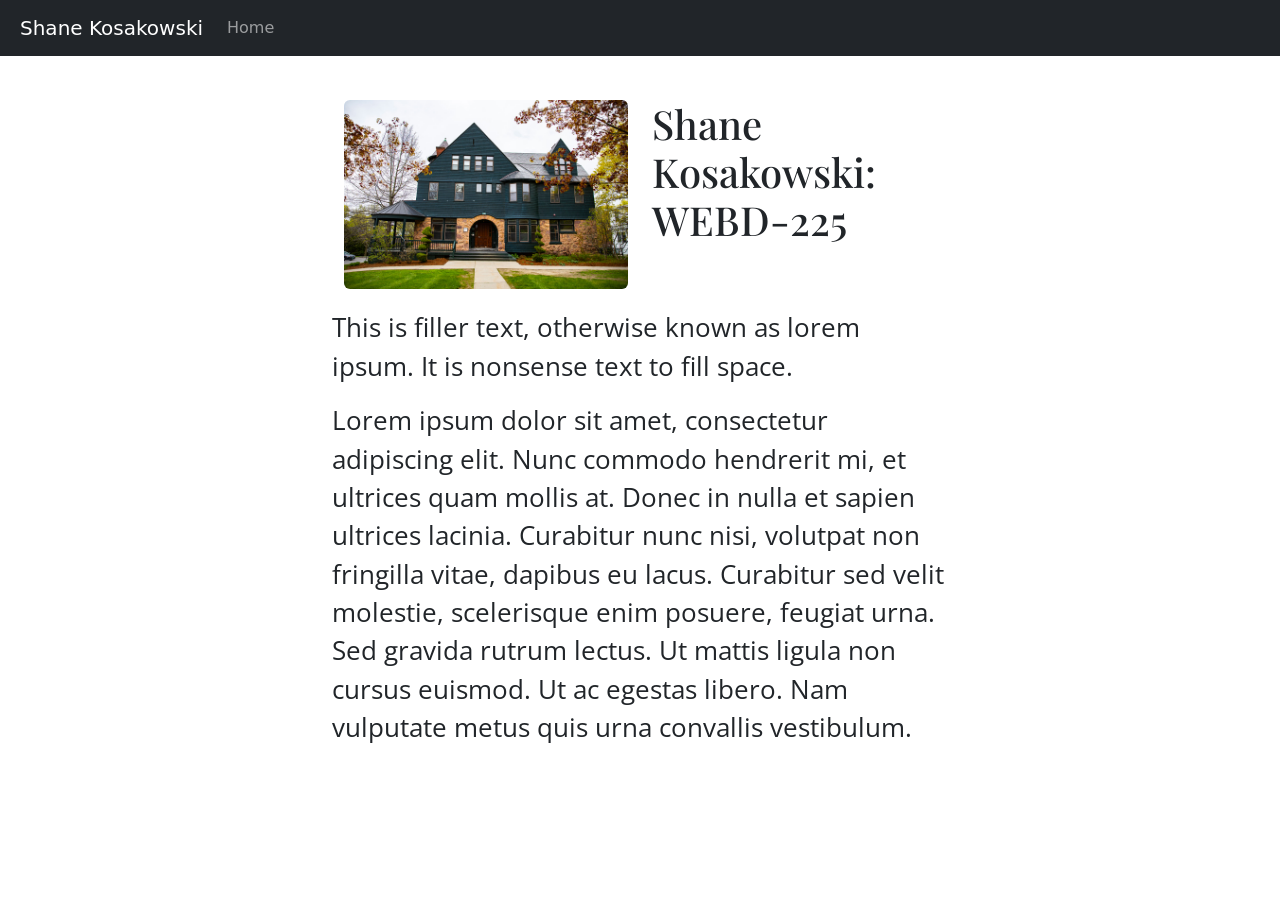
==== index.html @ 90406fc1 "Add files via upload" ====
<!doctype html>
<html lang="en">
<head>
  <meta charset="utf-8">
  <meta name="viewport" content="width=device-width, initial-scale=1, shrink-to-fit=no">
  <meta name="description" content="">
  <meta name="author" content="">
  <title>Shane Kosakowski</title>
  <link rel="canonical" href="https://getbootstrap.com/docs/4.0/examples/starter-template/">
  <!-- Bootstrap core CSS -->
  <link href="css/styles.css" rel="stylesheet">

  <!-- Custom styles for this template -->
  <link href="https://cdn.jsdelivr.net/npm/bootstrap@5.3.2/dist/css/bootstrap.min.css" rel="stylesheet">
</head>
<body>
<nav class="navbar navbar-expand-md navbar-dark bg-dark fixed-top">
  <a class="navbar-brand" href="#">Shane Kosakowski</a>
  <button class="navbar-toggler" type="button" data-toggle="collapse" data-target="#navbarsExampleDefault" aria-controls="navbarsExampleDefault" aria-expanded="false" aria-label="Toggle navigation">
    <span class="navbar-toggler-icon"></span>
  </button>
  <div class="collapse navbar-collapse" id="navbarsExampleDefault">
    <ul class="navbar-nav mr-auto">
      <li class="nav-item active">
        <a class="nav-link" href="index.html">Home</a>
      </li>
    </ul>
  </div>
</nav>

<main role="main" class="container-fluid">

  <div class="container home_2col">
    <div class="row">
      <div class="col">
        <img src="images/house.jpg" class="rounded d-block dibley" alt="...">
      </div>
      <div class="col">
        <h1>Shane Kosakowski: WEBD-225</h1>
      </div>
    </div>
  </div><!--end 2col-->

  <p>This is filler text, otherwise known as lorem ipsum. It is nonsense text to fill space.</p>
  <p> Lorem ipsum dolor sit amet, consectetur adipiscing elit. Nunc commodo hendrerit mi, et ultrices quam mollis at. Donec in nulla et sapien ultrices lacinia. Curabitur nunc nisi, volutpat non fringilla vitae, dapibus eu lacus. Curabitur sed velit molestie, scelerisque enim posuere, feugiat urna. Sed gravida rutrum lectus. Ut mattis ligula non cursus euismod. Ut ac egestas libero. Nam vulputate metus quis urna convallis vestibulum.</p>
</main><!-- /.container -->

<!-- Bootstrap core JavaScript
================================================== -->
<!-- Placed at the end of the document so the pages load faster -->
<script src="https://code.jquery.com/jquery-3.2.1.slim.min.js" integrity="sha384-KJ3o2DKtIkvYIK3UENzmM7KCkRr/rE9/Qpg6aAZGJwFDMVNA/GpGFF93hXpG5KkN" crossorigin="anonymous"></script>
<script src="https://cdn.jsdelivr.net/npm/popper.js@1.12.9/dist/umd/popper.min.js" integrity="sha384-ApNbgh9B+Y1QKtv3Rn7W3mgPxhU9K/ScQsAP7hUibX39j7fakFPskvXusvfa0b4Q" crossorigin="anonymous"></script>
<script src="https://cdn.jsdelivr.net/npm/bootstrap@5.3.3/dist/js/bootstrap.bundle.min.js" integrity="sha384-YvpcrYf0tY3lHB60NNkmXc5s9fDVZLESaAA55NDzOxhy9GkcIdslK1eN7N6jIeHz" crossorigin="anonymous"></script>

</body>
</html>
---- css/styles.css ----
@import url('https://fonts.googleapis.com/css2?family=Open+Sans:wght@300&family=Playfair+Display&display=swap');


/*GLOBAL*/
body {
    padding-top: 5rem;

}

h1,h2,h3,h4,h5,h6 {
    font-family: 'Playfair Display', serif;
}


main {
    padding: 20px;
}
main.container-fluid {
    width: 50%;
}

p {
    font-family: 'Open Sans', sans-serif;
    font-size: 1.6rem;
}

nav {
    margin-bottom: 120px;
}

.navbar-brand {
    margin-left: 20px;
}

button.navbar-toggler{
margin-right: 10px;
}

.home_2col {
    margin-bottom: 20px;
}

img.dibley {
    max-width: 100%
}
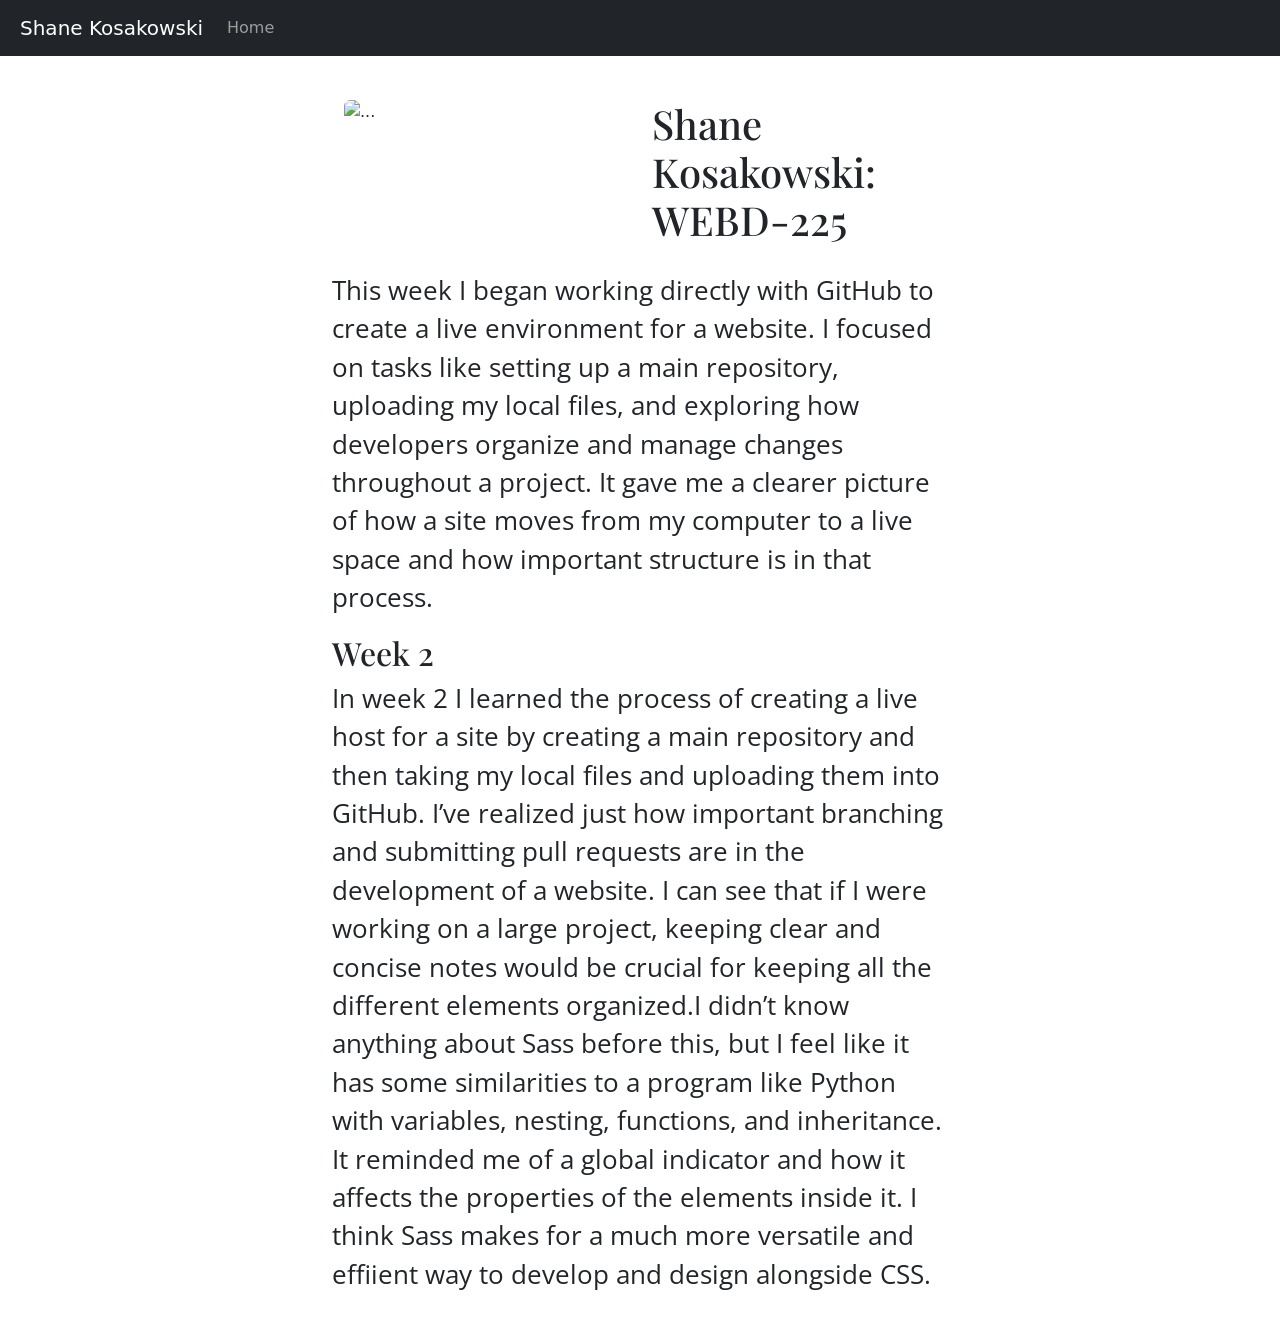
==== commit c925820c: "Revise text in index.html for learning updates Removed an image and replaced it with carnivour_plant" ====
--- a/index.html
+++ b/index.html
@@ -33,7 +33,7 @@
   <div class="container home_2col">
     <div class="row">
       <div class="col">
-        <img src="images/house.jpg" class="rounded d-block dibley" alt="...">
+        <img src="images/carnivour_plant.jpg" class="rounded d-block dibley" alt="...">
       </div>
       <div class="col">
         <h1>Shane Kosakowski: WEBD-225</h1>
@@ -41,8 +41,17 @@
     </div>
   </div><!--end 2col-->
 
-  <p>This is filler text, otherwise known as lorem ipsum. It is nonsense text to fill space.</p>
-  <p> Lorem ipsum dolor sit amet, consectetur adipiscing elit. Nunc commodo hendrerit mi, et ultrices quam mollis at. Donec in nulla et sapien ultrices lacinia. Curabitur nunc nisi, volutpat non fringilla vitae, dapibus eu lacus. Curabitur sed velit molestie, scelerisque enim posuere, feugiat urna. Sed gravida rutrum lectus. Ut mattis ligula non cursus euismod. Ut ac egestas libero. Nam vulputate metus quis urna convallis vestibulum.</p>
+  <p>This week I began working directly with GitHub to create a live environment for a website. 
+    I focused on tasks like setting up a main repository, uploading my local files, and exploring how developers organize and manage changes throughout a project. 
+    It gave me a clearer picture of how a site moves from my computer to a live space and how important structure is in that process.</p>
+  <article>
+    <h2>Week 2</h2>
+    <p>In week 2 I learned the process of creating a live host for a site by creating a main repository and then taking my local files and uploading them into GitHub.
+      I’ve realized just how important branching and submitting pull requests are in the development of a website. I can see that if I were working on a large project, 
+      keeping clear and concise notes would be crucial for keeping all the different elements organized.I didn’t know anything about Sass before this, 
+      but I feel like it has some similarities to a program like Python with variables, nesting, functions, and inheritance. It reminded me of a global indicator and how 
+    it affects the properties of the elements inside it. I think Sass makes for a much more versatile and effiient way to develop and design alongside CSS.</p>
+  </article>
 </main><!-- /.container -->
 
 <!-- Bootstrap core JavaScript
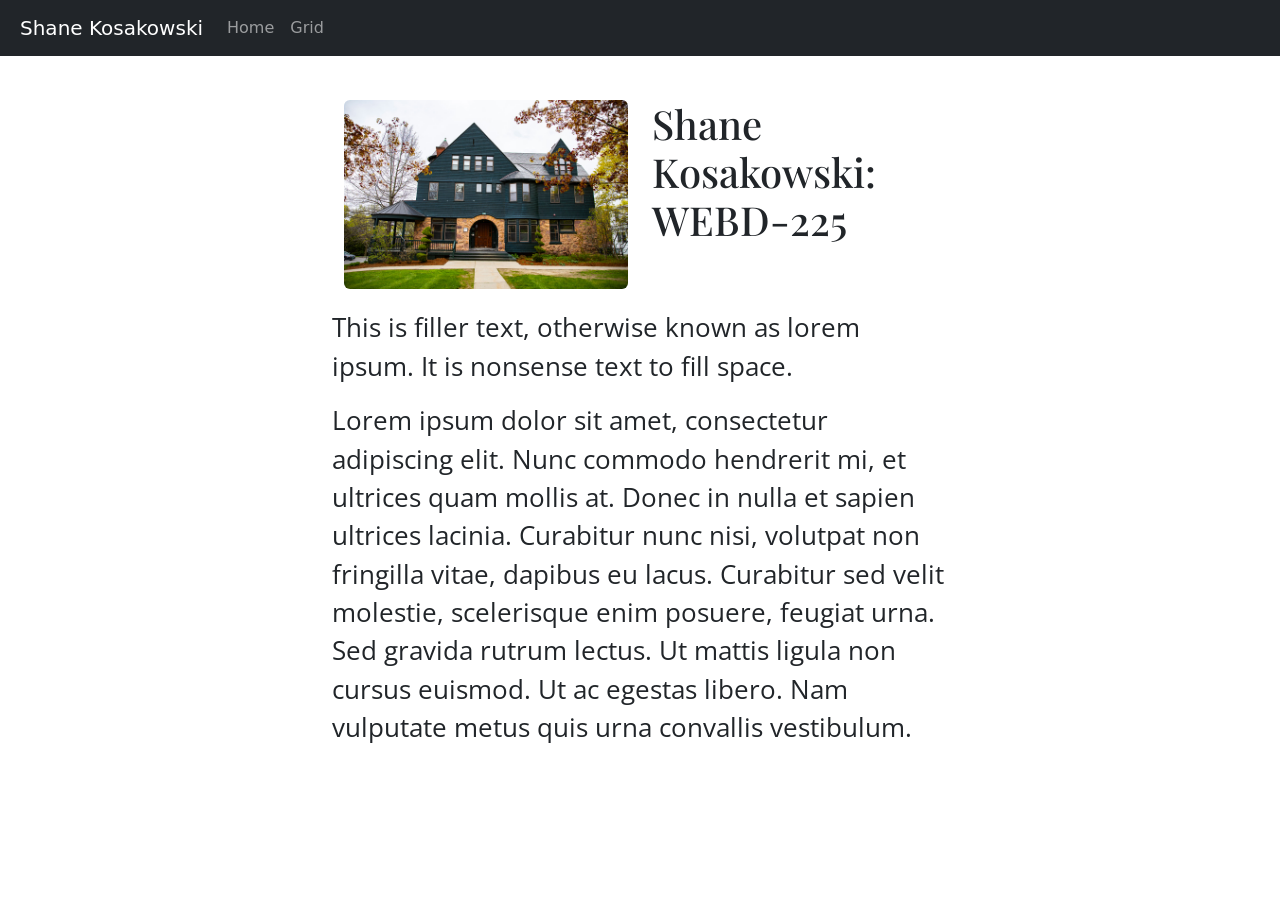
==== commit 92b80ffa: "Add Grid link to navigation bar in index.html" ====
--- a/index.html
+++ b/index.html
@@ -24,6 +24,9 @@
       <li class="nav-item active">
         <a class="nav-link" href="index.html">Home</a>
       </li>
+      <li class="nav-item">
+        <a class="nav-link" href="grid.html">Grid</a>
+      </li>
     </ul>
   </div>
 </nav>
@@ -33,7 +36,7 @@
   <div class="container home_2col">
     <div class="row">
       <div class="col">
-        <img src="images/carnivour_plant.jpg" class="rounded d-block dibley" alt="...">
+        <img src="images/house.jpg" class="rounded d-block dibley" alt="...">
       </div>
       <div class="col">
         <h1>Shane Kosakowski: WEBD-225</h1>
@@ -41,17 +44,8 @@
     </div>
   </div><!--end 2col-->
 
-  <p>This week I began working directly with GitHub to create a live environment for a website. 
-    I focused on tasks like setting up a main repository, uploading my local files, and exploring how developers organize and manage changes throughout a project. 
-    It gave me a clearer picture of how a site moves from my computer to a live space and how important structure is in that process.</p>
-  <article>
-    <h2>Week 2</h2>
-    <p>In week 2 I learned the process of creating a live host for a site by creating a main repository and then taking my local files and uploading them into GitHub.
-      I’ve realized just how important branching and submitting pull requests are in the development of a website. I can see that if I were working on a large project, 
-      keeping clear and concise notes would be crucial for keeping all the different elements organized.I didn’t know anything about Sass before this, 
-      but I feel like it has some similarities to a program like Python with variables, nesting, functions, and inheritance. It reminded me of a global indicator and how 
-    it affects the properties of the elements inside it. I think Sass makes for a much more versatile and effiient way to develop and design alongside CSS.</p>
-  </article>
+  <p>This is filler text, otherwise known as lorem ipsum. It is nonsense text to fill space.</p>
+  <p> Lorem ipsum dolor sit amet, consectetur adipiscing elit. Nunc commodo hendrerit mi, et ultrices quam mollis at. Donec in nulla et sapien ultrices lacinia. Curabitur nunc nisi, volutpat non fringilla vitae, dapibus eu lacus. Curabitur sed velit molestie, scelerisque enim posuere, feugiat urna. Sed gravida rutrum lectus. Ut mattis ligula non cursus euismod. Ut ac egestas libero. Nam vulputate metus quis urna convallis vestibulum.</p>
 </main><!-- /.container -->
 
 <!-- Bootstrap core JavaScript
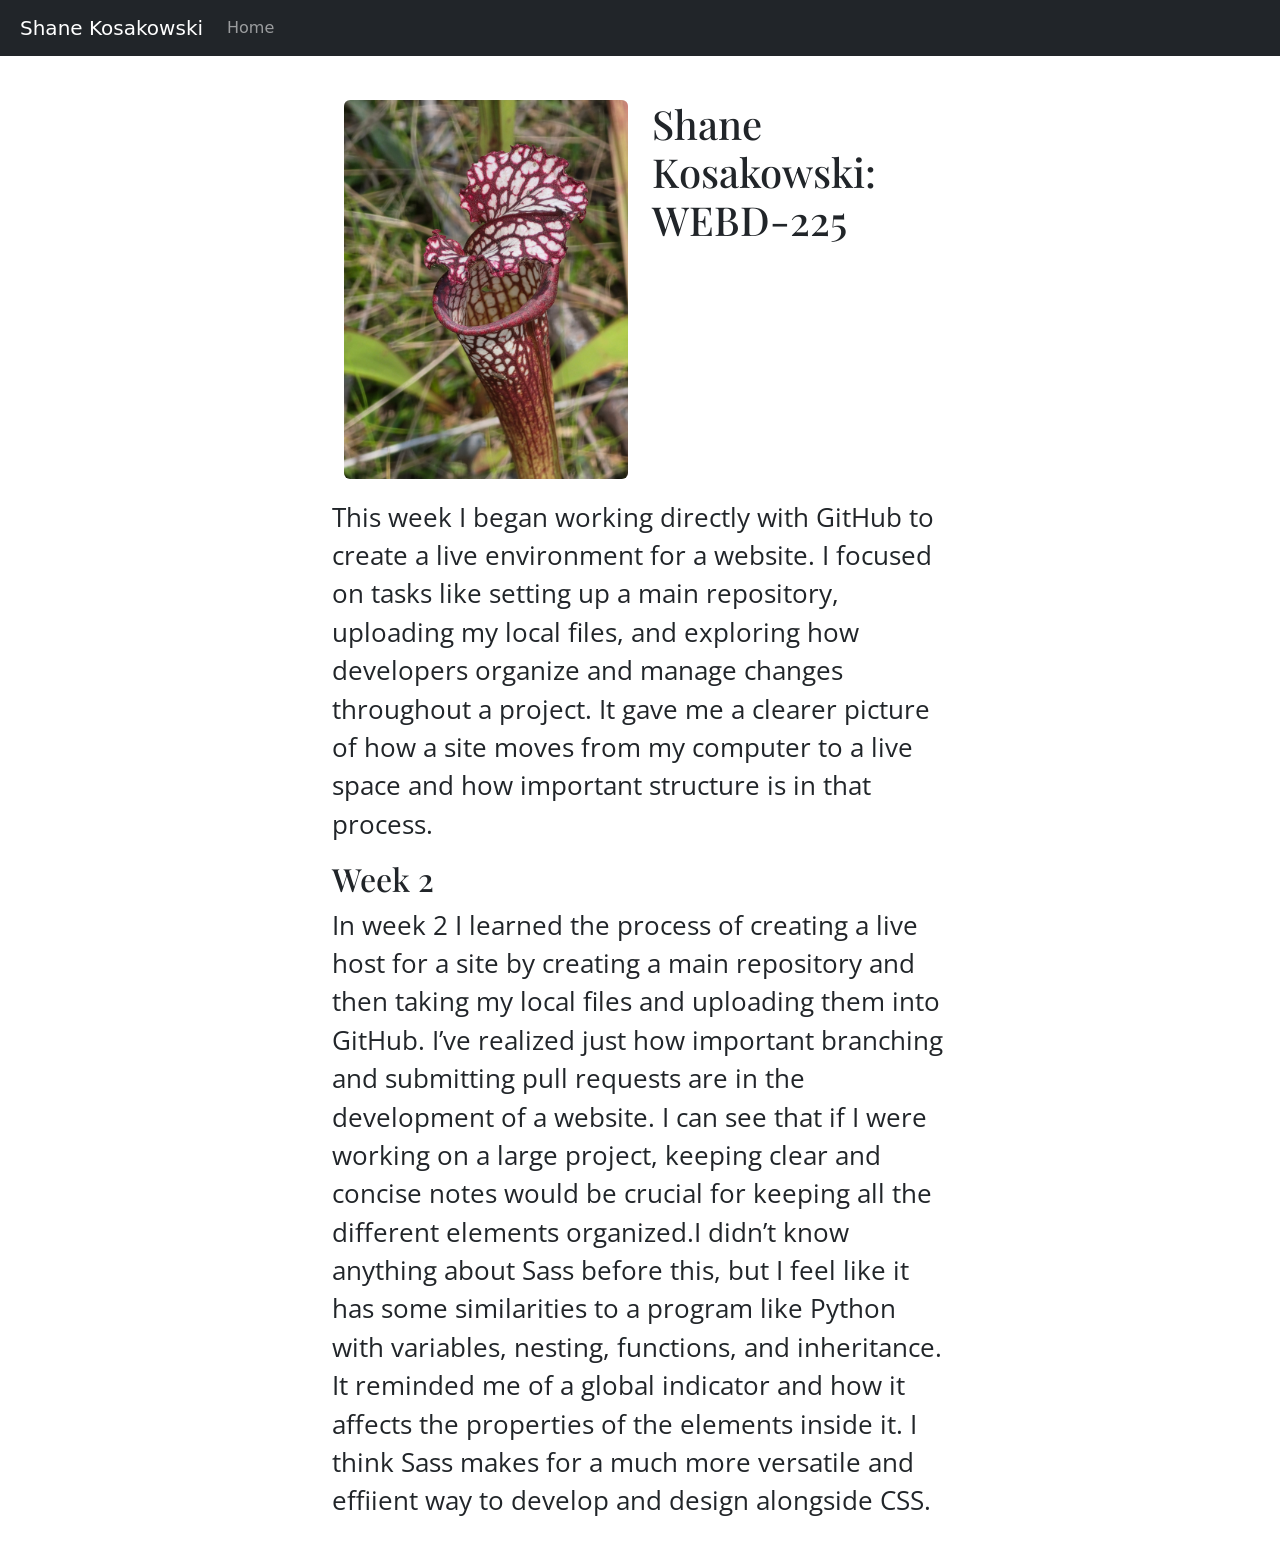
==== commit 0330ec59: "Merge pull request #1 from KowShane/kosakowski-week02 Kosakowski_week02_assignment-2" ====
--- a/index.html
+++ b/index.html
@@ -24,9 +24,6 @@
       <li class="nav-item active">
         <a class="nav-link" href="index.html">Home</a>
       </li>
-      <li class="nav-item">
-        <a class="nav-link" href="grid.html">Grid</a>
-      </li>
     </ul>
   </div>
 </nav>
@@ -36,7 +33,7 @@
   <div class="container home_2col">
     <div class="row">
       <div class="col">
-        <img src="images/house.jpg" class="rounded d-block dibley" alt="...">
+        <img src="images/carnivour_plant.jpg" class="rounded d-block dibley" alt="...">
       </div>
       <div class="col">
         <h1>Shane Kosakowski: WEBD-225</h1>
@@ -44,8 +41,17 @@
     </div>
   </div><!--end 2col-->
 
-  <p>This is filler text, otherwise known as lorem ipsum. It is nonsense text to fill space.</p>
-  <p> Lorem ipsum dolor sit amet, consectetur adipiscing elit. Nunc commodo hendrerit mi, et ultrices quam mollis at. Donec in nulla et sapien ultrices lacinia. Curabitur nunc nisi, volutpat non fringilla vitae, dapibus eu lacus. Curabitur sed velit molestie, scelerisque enim posuere, feugiat urna. Sed gravida rutrum lectus. Ut mattis ligula non cursus euismod. Ut ac egestas libero. Nam vulputate metus quis urna convallis vestibulum.</p>
+  <p>This week I began working directly with GitHub to create a live environment for a website. 
+    I focused on tasks like setting up a main repository, uploading my local files, and exploring how developers organize and manage changes throughout a project. 
+    It gave me a clearer picture of how a site moves from my computer to a live space and how important structure is in that process.</p>
+  <article>
+    <h2>Week 2</h2>
+    <p>In week 2 I learned the process of creating a live host for a site by creating a main repository and then taking my local files and uploading them into GitHub.
+      I’ve realized just how important branching and submitting pull requests are in the development of a website. I can see that if I were working on a large project, 
+      keeping clear and concise notes would be crucial for keeping all the different elements organized.I didn’t know anything about Sass before this, 
+      but I feel like it has some similarities to a program like Python with variables, nesting, functions, and inheritance. It reminded me of a global indicator and how 
+    it affects the properties of the elements inside it. I think Sass makes for a much more versatile and effiient way to develop and design alongside CSS.</p>
+  </article>
 </main><!-- /.container -->
 
 <!-- Bootstrap core JavaScript
--- a/css/styles.css
+++ b/css/styles.css
@@ -43,3 +43,60 @@
 img.dibley {
     max-width: 100%
 }
+
+.wrapper {
+    display: grid;
+    grid-template-columns: 1fr;
+    grid-template-rows: 1fr 1fr; 
+    background-color: #FBF5DD;
+    color: white;
+    transition: all 0.8s ease-in-out;
+}
+
+.wrapper:hover {
+    display: grid;
+    grid-template-columns: 1fr 1fr 1fr;
+    grid-template-rows: 1fr 1fr 1fr 1fr;
+    grid-gap: 10px; 
+    background-color: #FBF5DD;
+    color: white;
+    transform: scale(1.1);
+    box-shadow: 0px 4px 8px rgba(0, 0, 0, 0.2);
+}
+
+.box1 {
+    border: 1px solid black;
+    grid-column: 1 / 4;
+    grid-row: 1 / 3;
+    background-color:#A6CDC6;
+}
+.box2 {
+    border: 1px solid black;
+    grid-column: 1 / 2;
+    grid-row: 3 / 6;
+    background-color: #16404D;
+}
+.box3 {
+    border: 1px solid black;
+    grid-column: 2 / 4;
+    grid-row: 3 / 4;
+    background-color: #FFAE6E;
+}
+.box4 {
+    border: 1px solid black;
+    grid-column: 3 / 4;
+    grid-row: 4 / 6;
+    background-color: #DDA853
+}
+.box5 {
+    border: 1px solid black;
+    grid-column: 2 / 3;
+    grid-row: 4 / 6;
+    background-color: #767F9E;
+}
+.box6 {
+    border: 1px solid black;
+    grid-column: 1/ 4;
+    grid-row: 6 / 7;
+    background-color: #978F66;
+}
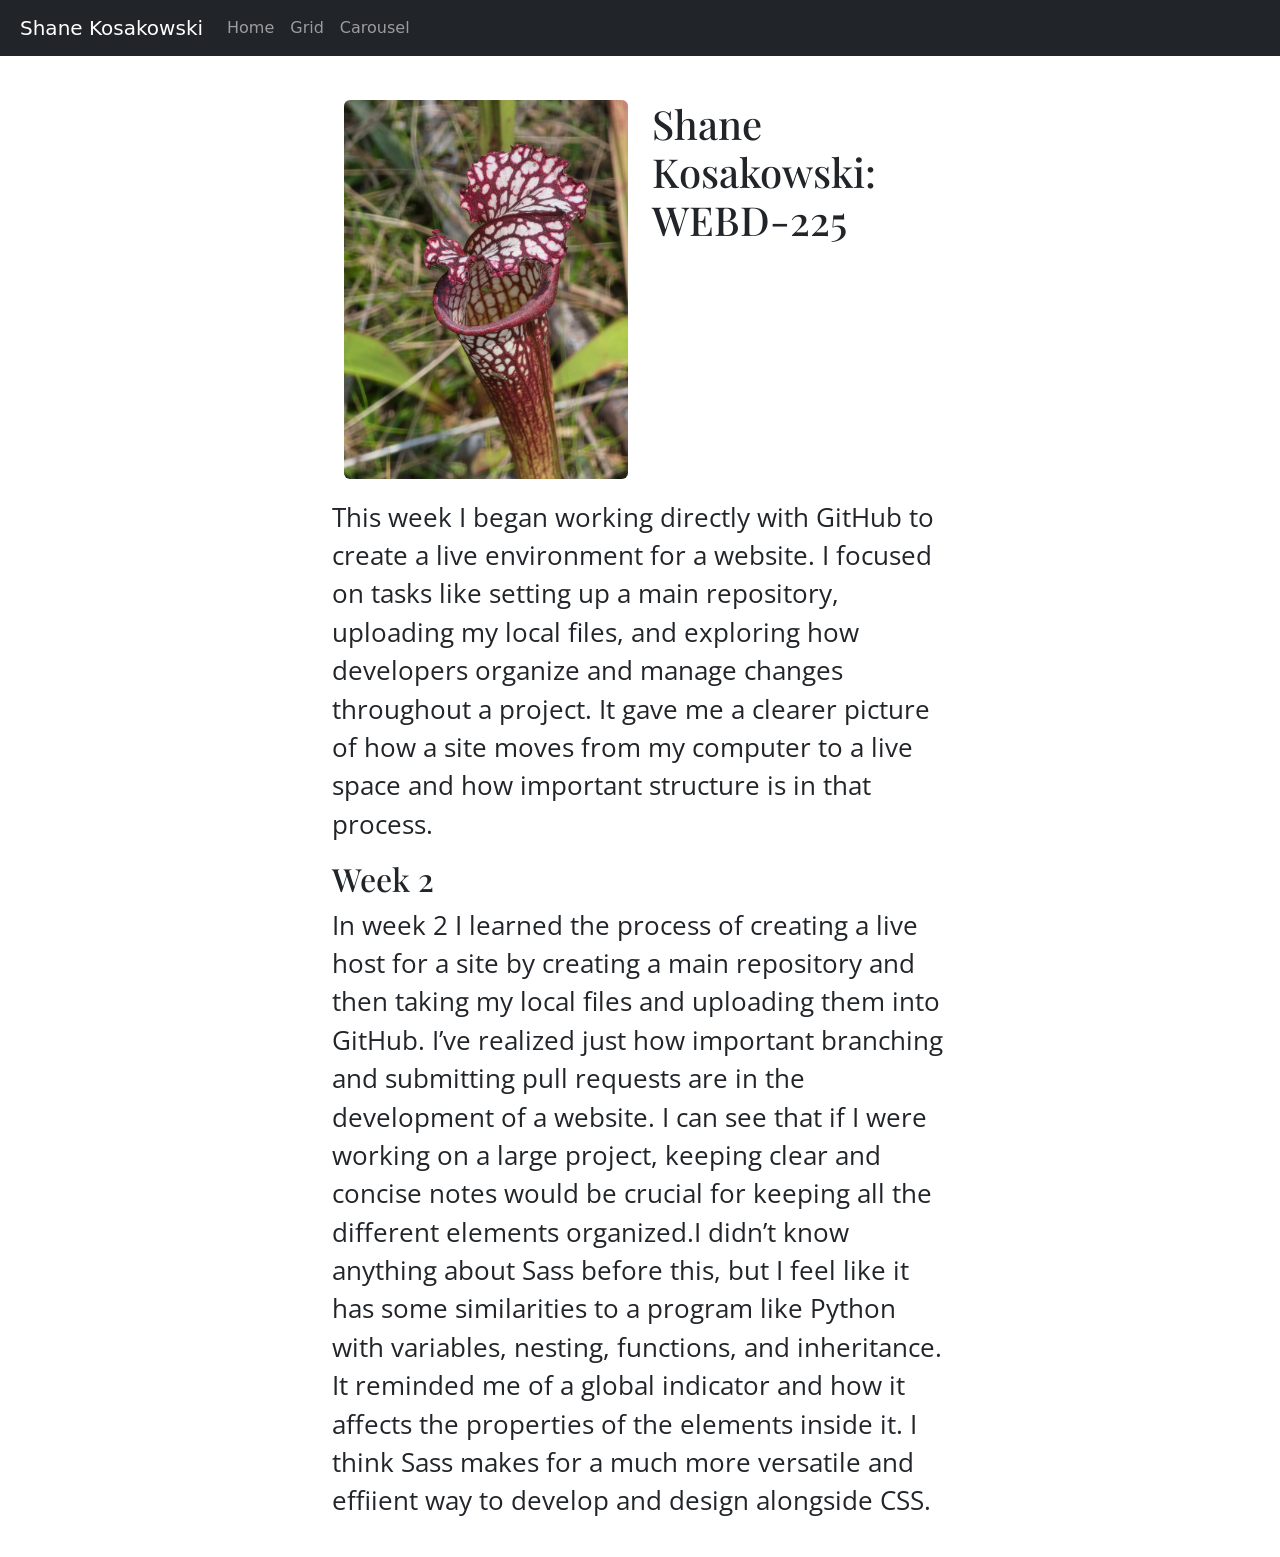
==== commit 7a26b28c: "Add link to Carousel in navigation menu" ====
--- a/index.html
+++ b/index.html
@@ -23,6 +23,12 @@
     <ul class="navbar-nav mr-auto">
       <li class="nav-item active">
         <a class="nav-link" href="index.html">Home</a>
+      </li>
+      <li class="nav-item">
+        <a class="nav-link" href="grid.html">Grid</a>
+      </li>
+      <li class="nav-item">
+      <a class="nav-link" href="carousel.html">Carousel</a>
       </li>
     </ul>
   </div>
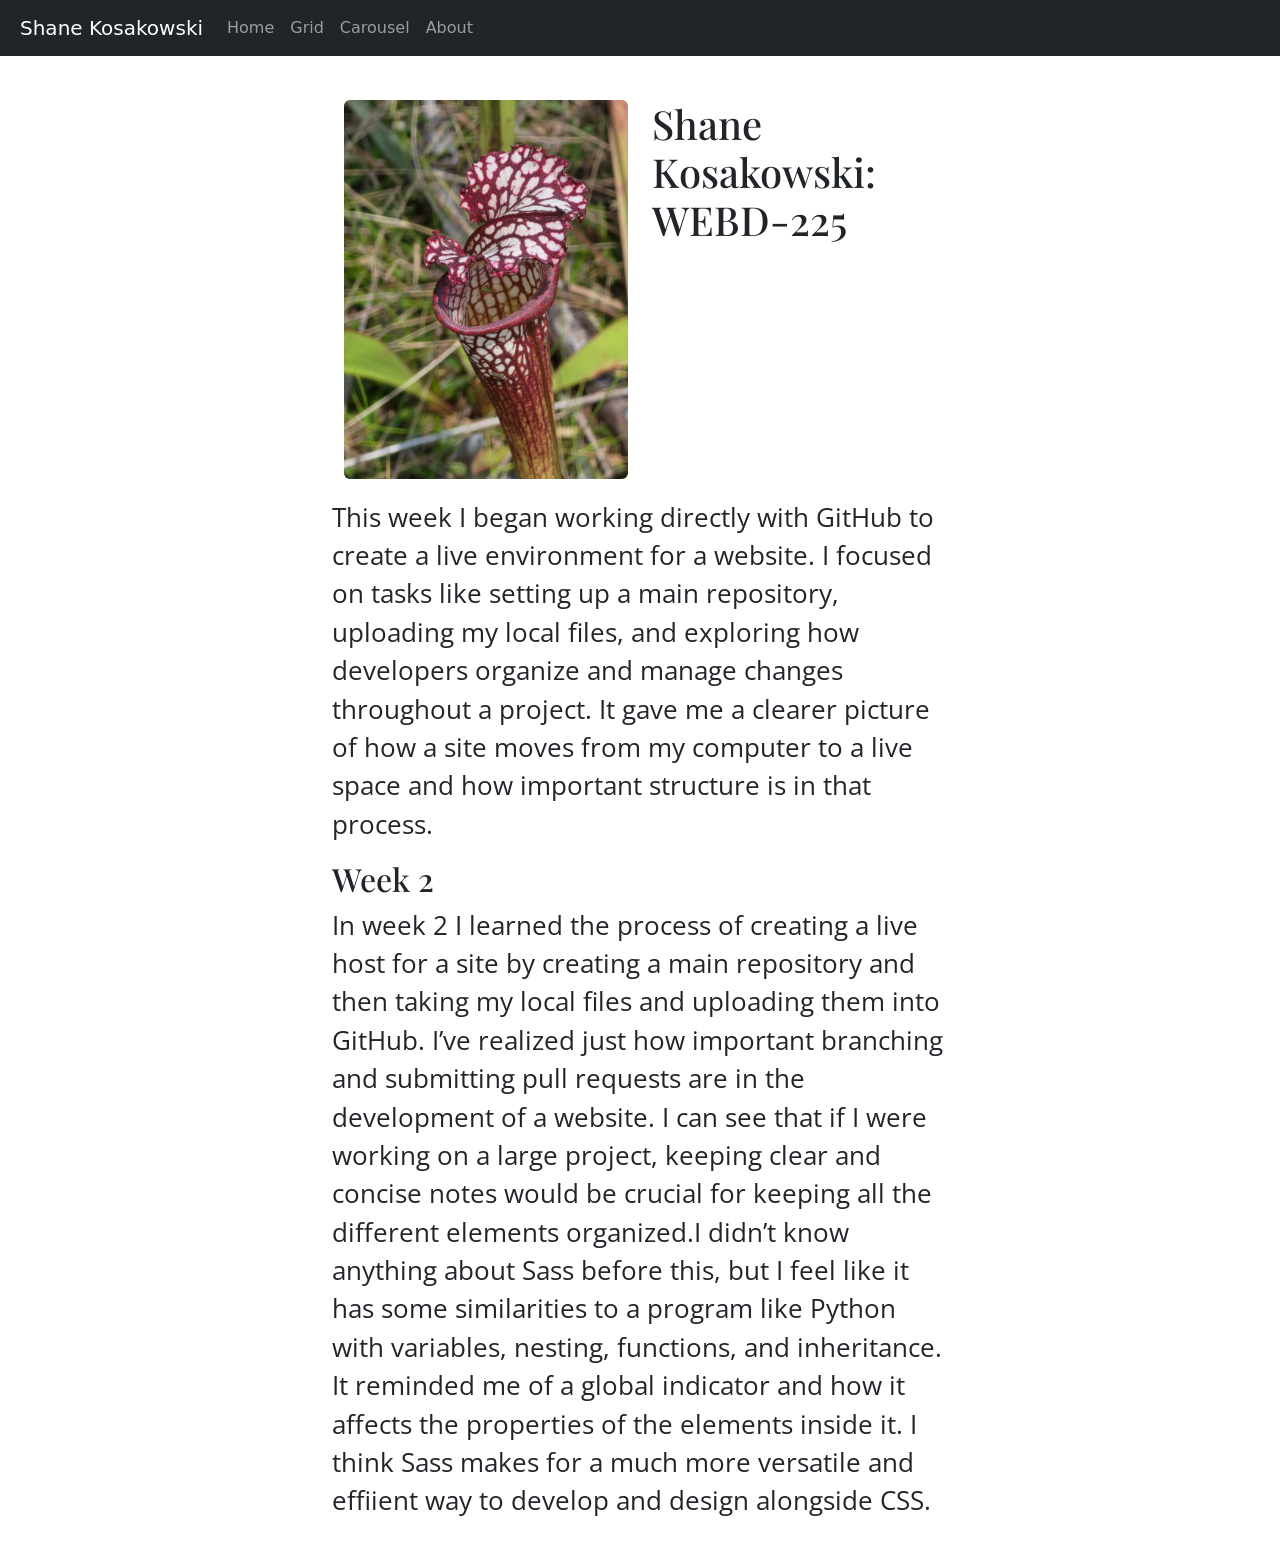
==== commit bb037ff5: "Add About link to navigation menu" ====
--- a/index.html
+++ b/index.html
@@ -30,6 +30,9 @@
       <li class="nav-item">
       <a class="nav-link" href="carousel.html">Carousel</a>
       </li>
+       <li class="nav-item">
+                <a class="nav-link" href="about.html">About</a>
+            </li>
     </ul>
   </div>
 </nav>
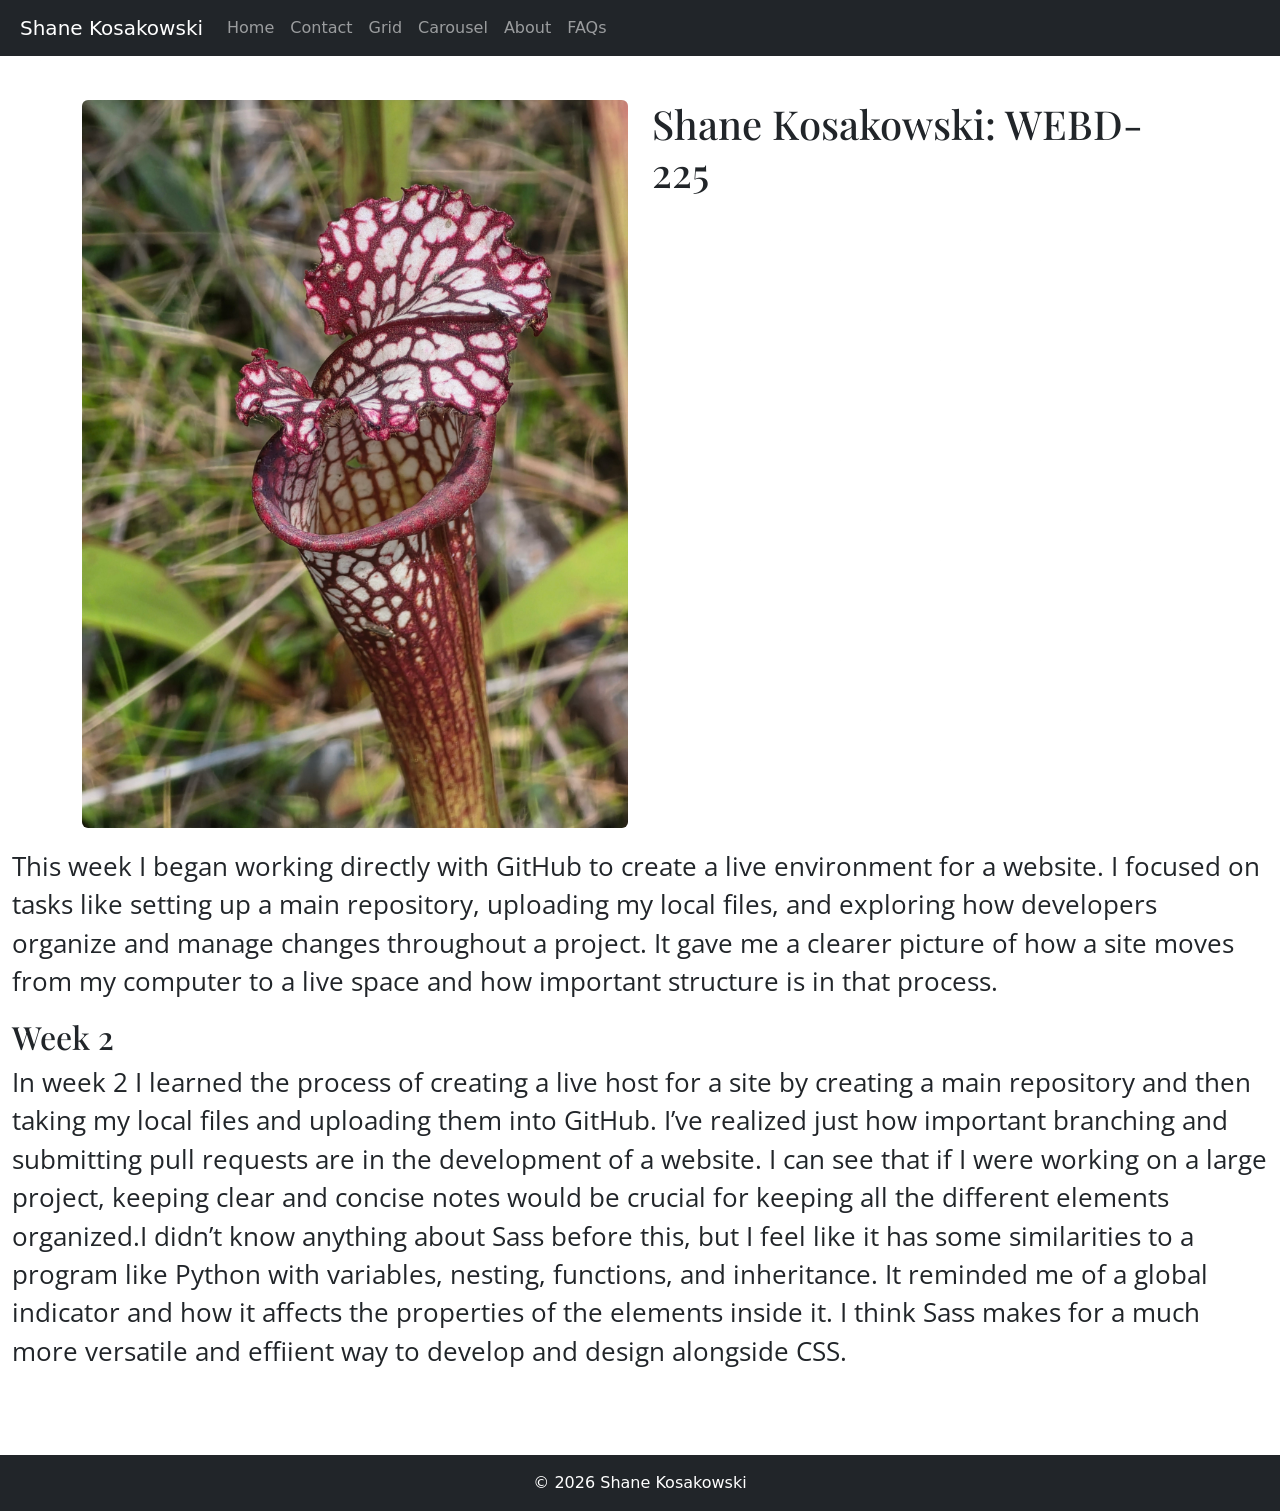
==== commit 3e8ed820: "Update index.html with favicon, nav links, and footer Added a favicon link, updated the title, and i" ====
--- a/index.html
+++ b/index.html
@@ -5,7 +5,9 @@
   <meta name="viewport" content="width=device-width, initial-scale=1, shrink-to-fit=no">
   <meta name="description" content="">
   <meta name="author" content="">
-  <title>Shane Kosakowski</title>
+  <title>Home:Shane Kosakowski</title>
+  <!-- Added Favicon -->
+   <link rel="icon" type="image/png" href="images/S_icon.png">
   <link rel="canonical" href="https://getbootstrap.com/docs/4.0/examples/starter-template/">
   <!-- Bootstrap core CSS -->
   <link href="css/styles.css" rel="stylesheet">
@@ -24,6 +26,9 @@
       <li class="nav-item active">
         <a class="nav-link" href="index.html">Home</a>
       </li>
+      <!-- Contact Nav added -->
+      <li class="nav-item active">
+        <a class="nav-link" href="contact.html">Contact</a>
       <li class="nav-item">
         <a class="nav-link" href="grid.html">Grid</a>
       </li>
@@ -33,6 +38,9 @@
        <li class="nav-item">
                 <a class="nav-link" href="about.html">About</a>
             </li>
+      <!-- FAQ Nav added -->
+      <li class="nav-item">
+        <a class="nav-link" href="faq.html">FAQs</a>
     </ul>
   </div>
 </nav>
@@ -70,5 +78,11 @@
 <script src="https://cdn.jsdelivr.net/npm/popper.js@1.12.9/dist/umd/popper.min.js" integrity="sha384-ApNbgh9B+Y1QKtv3Rn7W3mgPxhU9K/ScQsAP7hUibX39j7fakFPskvXusvfa0b4Q" crossorigin="anonymous"></script>
 <script src="https://cdn.jsdelivr.net/npm/bootstrap@5.3.3/dist/js/bootstrap.bundle.min.js" integrity="sha384-YvpcrYf0tY3lHB60NNkmXc5s9fDVZLESaAA55NDzOxhy9GkcIdslK1eN7N6jIeHz" crossorigin="anonymous"></script>
 
+  <!-- Footer -->
+  <footer class="py-3 mt-5 bg-dark text-white text-center">
+    <div class="container">
+        <span>&copy; 2026 Shane Kosakowski</span>
+    </div>
+</footer>
 </body>
 </html>
--- a/css/styles.css
+++ b/css/styles.css
@@ -1,102 +1,143 @@
-@import url('https://fonts.googleapis.com/css2?family=Open+Sans:wght@300&family=Playfair+Display&display=swap');
-
-
-/*GLOBAL*/
-body {
-    padding-top: 5rem;
-
-}
-
-h1,h2,h3,h4,h5,h6 {
-    font-family: 'Playfair Display', serif;
-}
-
-
-main {
-    padding: 20px;
-}
-main.container-fluid {
-    width: 50%;
-}
-
-p {
-    font-family: 'Open Sans', sans-serif;
-    font-size: 1.6rem;
-}
-
-nav {
-    margin-bottom: 120px;
-}
-
-.navbar-brand {
-    margin-left: 20px;
-}
-
-button.navbar-toggler{
-margin-right: 10px;
-}
-
-.home_2col {
-    margin-bottom: 20px;
-}
-
-img.dibley {
-    max-width: 100%
-}
-
-.wrapper {
-    display: grid;
-    grid-template-columns: 1fr;
-    grid-template-rows: 1fr 1fr; 
-    background-color: #FBF5DD;
-    color: white;
-    transition: all 0.8s ease-in-out;
-}
-
-.wrapper:hover {
-    display: grid;
-    grid-template-columns: 1fr 1fr 1fr;
-    grid-template-rows: 1fr 1fr 1fr 1fr;
-    grid-gap: 10px; 
-    background-color: #FBF5DD;
-    color: white;
-    transform: scale(1.1);
-    box-shadow: 0px 4px 8px rgba(0, 0, 0, 0.2);
-}
-
-.box1 {
-    border: 1px solid black;
-    grid-column: 1 / 4;
-    grid-row: 1 / 3;
-    background-color:#A6CDC6;
-}
-.box2 {
-    border: 1px solid black;
-    grid-column: 1 / 2;
-    grid-row: 3 / 6;
-    background-color: #16404D;
-}
-.box3 {
-    border: 1px solid black;
-    grid-column: 2 / 4;
-    grid-row: 3 / 4;
-    background-color: #FFAE6E;
-}
-.box4 {
-    border: 1px solid black;
-    grid-column: 3 / 4;
-    grid-row: 4 / 6;
-    background-color: #DDA853
-}
-.box5 {
-    border: 1px solid black;
-    grid-column: 2 / 3;
-    grid-row: 4 / 6;
-    background-color: #767F9E;
-}
-.box6 {
-    border: 1px solid black;
-    grid-column: 1/ 4;
-    grid-row: 6 / 7;
-    background-color: #978F66;
-}
+@import url('https://fonts.googleapis.com/css2?family=Open+Sans:wght@300&family=Playfair+Display&display=swap');
+
+
+/*GLOBAL*/
+body {
+    padding-top: 5rem;
+   background-color: #000;
+  background-image:
+    radial-gradient(2px 2px at 20% 30%, #fff 0, transparent 50%),
+    radial-gradient(2px 2px at 70% 80%, #fff 0, transparent 50%),
+    radial-gradient(2px 2px at 40% 60%, #fff 0, transparent 50%),
+    radial-gradient(2px 2px at 90% 20%, #fff 0, transparent 50%);
+  background-size: 200px 200px;
+  background-repeat: repeat;
+}
+
+
+h1,h2,h3,h4,h5,h6 {
+    font-family: 'Playfair Display', serif;
+}
+
+
+main {
+    padding: 20px;
+}
+main.container-fluid {
+    width: 100%;
+}
+
+p {
+    font-family: 'Open Sans', sans-serif;
+    font-size: 1.6rem;
+}
+
+nav {
+    margin-bottom: 120px;
+}
+
+.navbar-brand {
+    margin-left: 20px;
+}
+
+button.navbar-toggler{
+margin-right: 10px;
+}
+
+.home_2col {
+    margin-bottom: 20px;
+}
+
+img.dibley {
+    max-width: 100%
+}
+.wrapper {
+    display: grid;
+    grid-template-columns: 1fr;
+    grid-template-rows: 1fr 1fr; 
+    background-color: #FBF5DD;
+    color: white;
+    transition: all 0.8s ease-in-out;
+}
+
+.wrapper:hover {
+    display: grid;
+    grid-template-columns: 1fr 1fr 1fr;
+    grid-template-rows: 1fr 1fr 1fr 1fr;
+    grid-gap: 10px; 
+    background-color: #FBF5DD;
+    color: white;
+    transform: scale(1.1);
+    box-shadow: 0px 4px 8px rgba(0, 0, 0, 0.2);
+}
+
+.box1 {
+    border: 1px solid black;
+    grid-column: 1 / 4;
+    grid-row: 1 / 3;
+    background-color:#A6CDC6;
+}
+.box2 {
+    border: 1px solid black;
+    grid-column: 1 / 2;
+    grid-row: 3 / 6;
+    background-color: #16404D;
+}
+.box3 {
+    border: 1px solid black;
+    grid-column: 2 / 4;
+    grid-row: 3 / 4;
+    background-color: #FFAE6E;
+}
+.box4 {
+    border: 1px solid black;
+    grid-column: 3 / 4;
+    grid-row: 4 / 6;
+    background-color: #DDA853
+}
+.box5 {
+    border: 1px solid black;
+    grid-column: 2 / 3;
+    grid-row: 4 / 6;
+    background-color: #767F9E;
+}
+.box6 {
+    border: 1px solid black;
+    grid-column: 1/ 4;
+    grid-row: 6 / 7;
+    background-color: #978F66;
+}
+
+.contact-page {
+    max-width: 600px;
+    margin: 0 auto;
+    padding: 20px;
+    background-color: grey;
+    border-radius: 8px;
+    box-shadow: 0 2px 4px rgba(0, 0, 0, 0.1);
+}
+.contact-page h2 {
+    text-align: center;
+    margin-bottom: 20px;
+}
+
+.contact-page fieldset {
+         text-align: center;
+         padding:1em;
+         border-radius: 10%;
+}
+.contact-page label {
+    display: block;
+    margin-bottom: 5px;
+    font-weight: bold;
+}
+
+@media (max-width: 768px) {
+    h1 {
+        font-size: 2rem;
+    }
+
+    .contact-page {
+        padding: 10px;
+    }
+}
